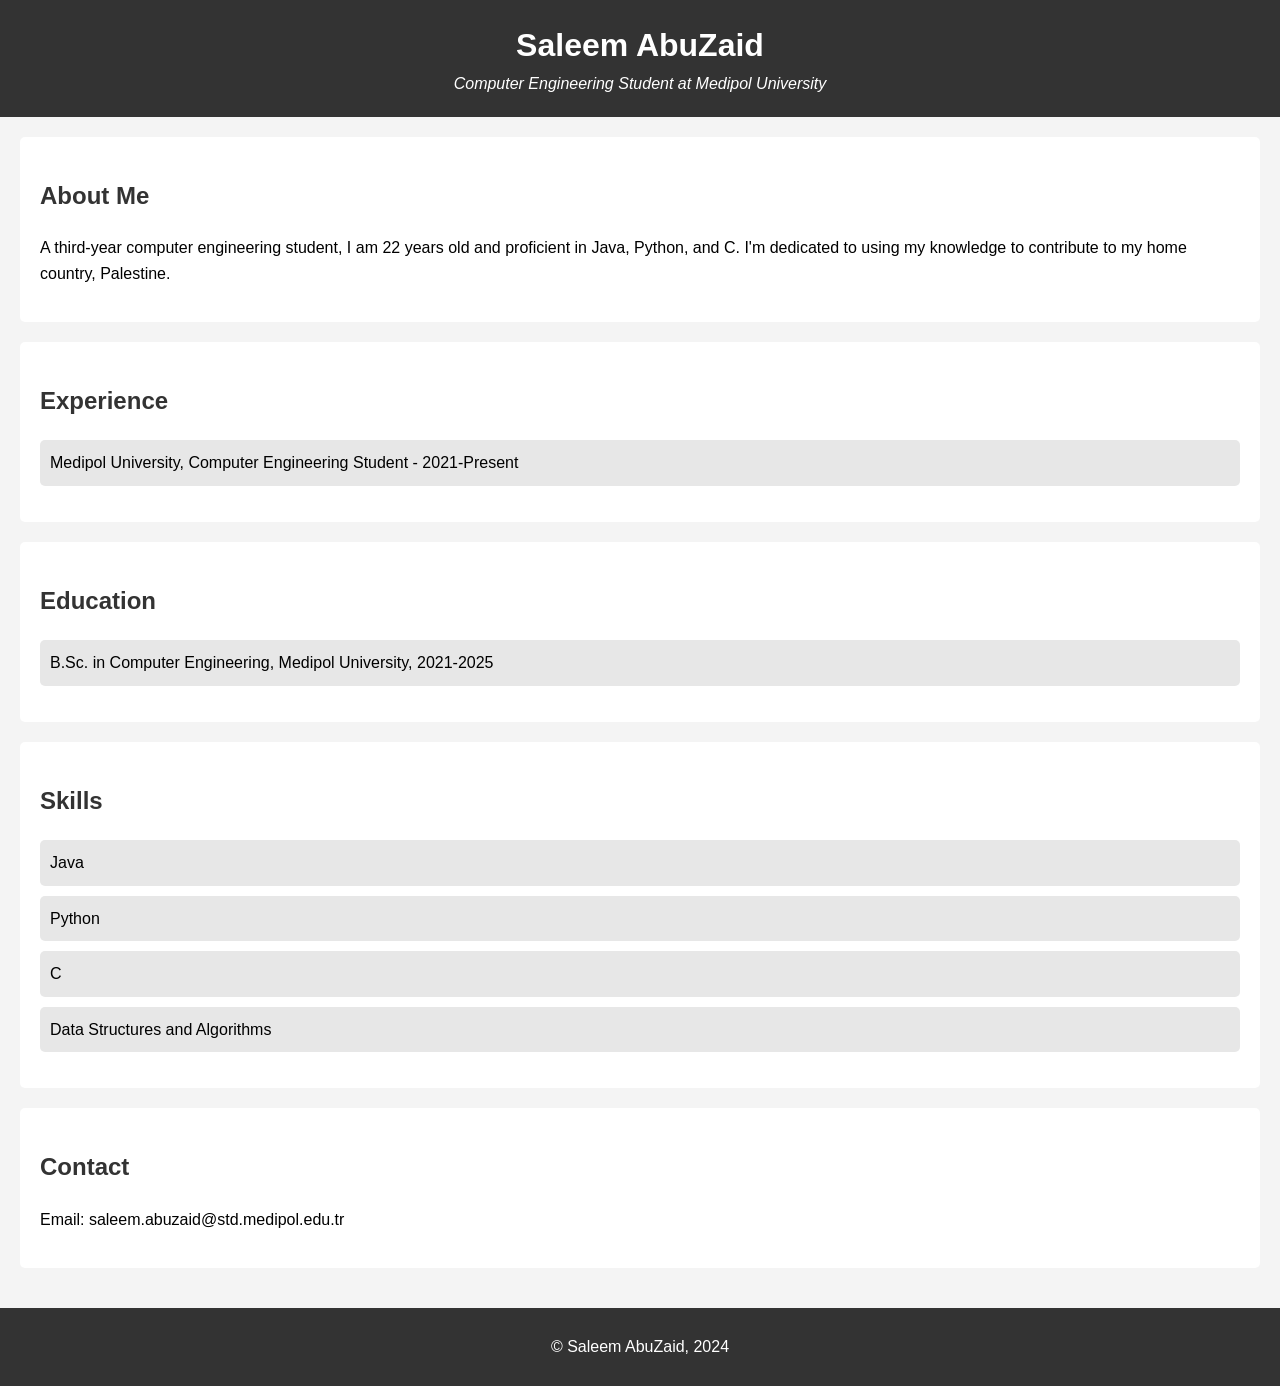
==== index.html @ 4d03ec81 "Rename SaleemAbuzaidCV.html to index.html" ====
<!DOCTYPE html>
<html lang="en">
<head>
    <meta charset="UTF-8">
    <meta name="viewport" content="width=device-width, initial-scale=1.0">
    <title>Saleem AbuZaid - CV</title>
    <link rel="stylesheet" href="style.css">
</head>
<body>
<header>
    <h1>Saleem AbuZaid</h1>
    <p>Computer Engineering Student at Medipol University</p>
</header>
<main>
    <section id="about-me">
        <h2>About Me</h2>
        <p>A third-year computer engineering student, I am 22 years old and proficient in Java, Python, and C. I'm dedicated to using my knowledge to contribute to my home country, Palestine.</p>
    </section>
    <section id="experience">
        <h2>Experience</h2>
        <ul>
            <li>Medipol University, Computer Engineering Student - 2021-Present</li>
            <!-- Add more list items as needed -->
        </ul>
    </section>
    <section id="education">
        <h2>Education</h2>
        <ul>
            <li>B.Sc. in Computer Engineering, Medipol University, 2021-2025</li>
            <!-- Add more list items as needed -->
        </ul>
    </section>
    <section id="skills">
        <h2>Skills</h2>
        <ul>
            <li>Java</li>
            <li>Python</li>
            <li>C</li>
            <li>Data Structures and Algorithms</li>
            <!-- Add more skills as needed -->
        </ul>
    </section>
    <section id="contact">
        <h2>Contact</h2>
        <p>Email: saleem.abuzaid@std.medipol.edu.tr</p>
        <!-- Add more contact details as needed -->
    </section>
</main>
<footer>
    <p>© Saleem AbuZaid, 2024</p>
</footer>
</body>
</html>
---- style.css ----
/* style.css */
body {
    font-family: 'Arial', sans-serif;
    line-height: 1.6;
    margin: 0;
    padding: 0;
    background-color: #f4f4f4;
}

header {
    background: #333;
    color: #ffffff;
    padding: 20px 0;
    text-align: center;
}

header h1 {
    margin: 0;
}

header p {
    margin: 0;
    font-style: italic;
}

main {
    padding: 20px;
}

section {
    margin-bottom: 20px;
    padding: 20px;
    background: #ffffff;
    border-radius: 5px;
}

section h2 {
    color: #333333;
}

ul {
    list-style: none;
    padding: 0;
}

ul li {
    background: #e7e7e7;
    margin-bottom: 10px;
    padding: 10px;
    border-radius: 5px;
}

footer {
    text-align: center;
    padding: 10px 0;
    background: #333;
    color: #ffffff;
}
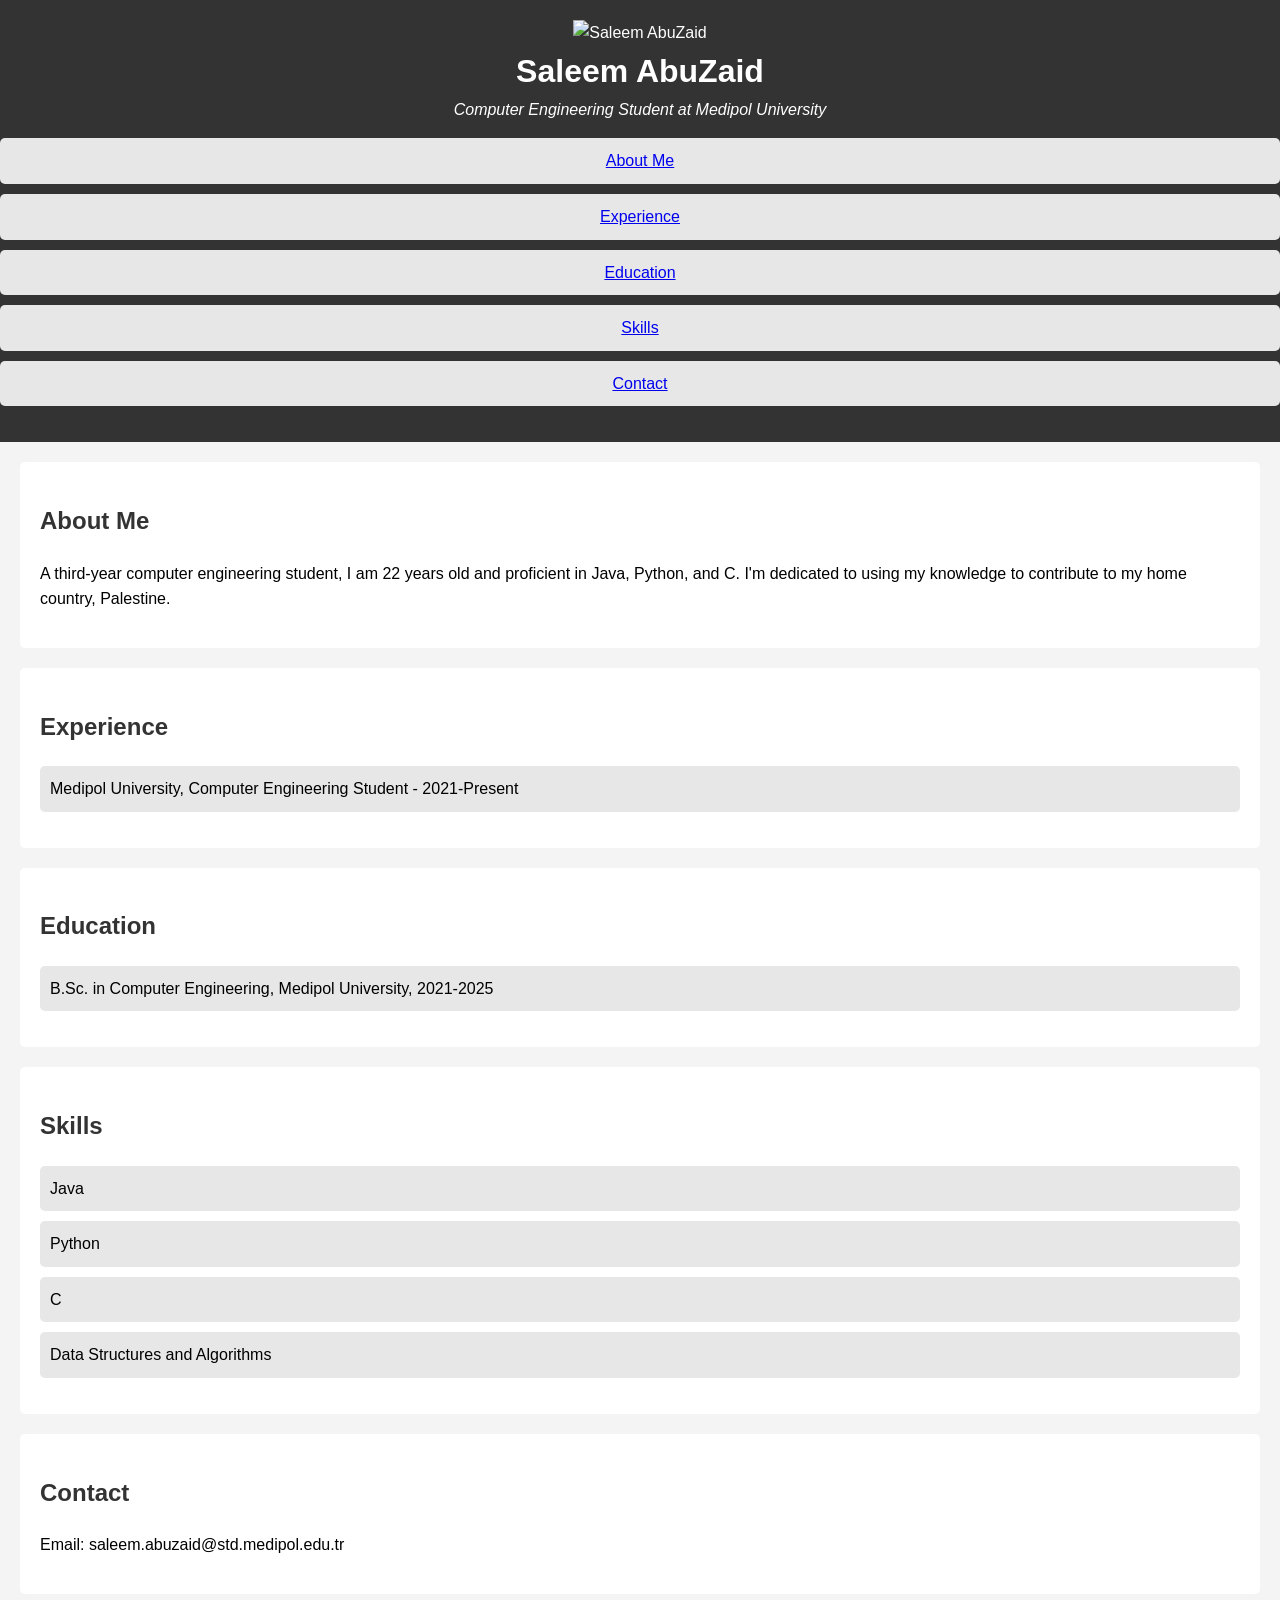
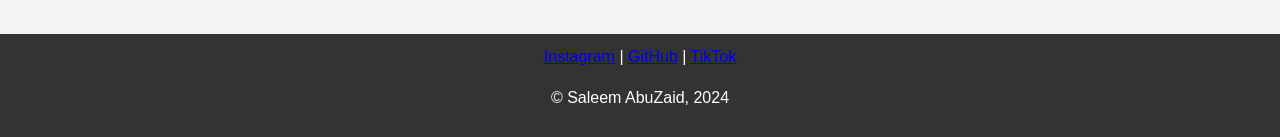
==== commit 5368a1d1: "Update index.html" ====
--- a/index.html
+++ b/index.html
@@ -8,8 +8,18 @@
 </head>
 <body>
 <header>
+    <img src="Saleem.jpg" alt="Saleem AbuZaid" id="profile-pic">
     <h1>Saleem AbuZaid</h1>
     <p>Computer Engineering Student at Medipol University</p>
+    <nav id="navbar">
+        <ul>
+            <li><a href="#about-me">About Me</a></li>
+            <li><a href="#experience">Experience</a></li>
+            <li><a href="#education">Education</a></li>
+            <li><a href="#skills">Skills</a></li>
+            <li><a href="#contact">Contact</a></li>
+        </ul>
+    </nav>
 </header>
 <main>
     <section id="about-me">
@@ -47,7 +57,13 @@
     </section>
 </main>
 <footer>
+    <div id="social-media">
+        <a href="https://instagram.com/selim__abuzaid" target="_blank">Instagram</a> |
+        <a href="https://github.com/SaleemAbuZaid" target="_blank">GitHub</a> |
+        <a href="https://tiktok.com/@selimabuzaid" target="_blank">TikTok</a>
+    </div>
     <p>© Saleem AbuZaid, 2024</p>
 </footer>
 </body>
 </html>
+
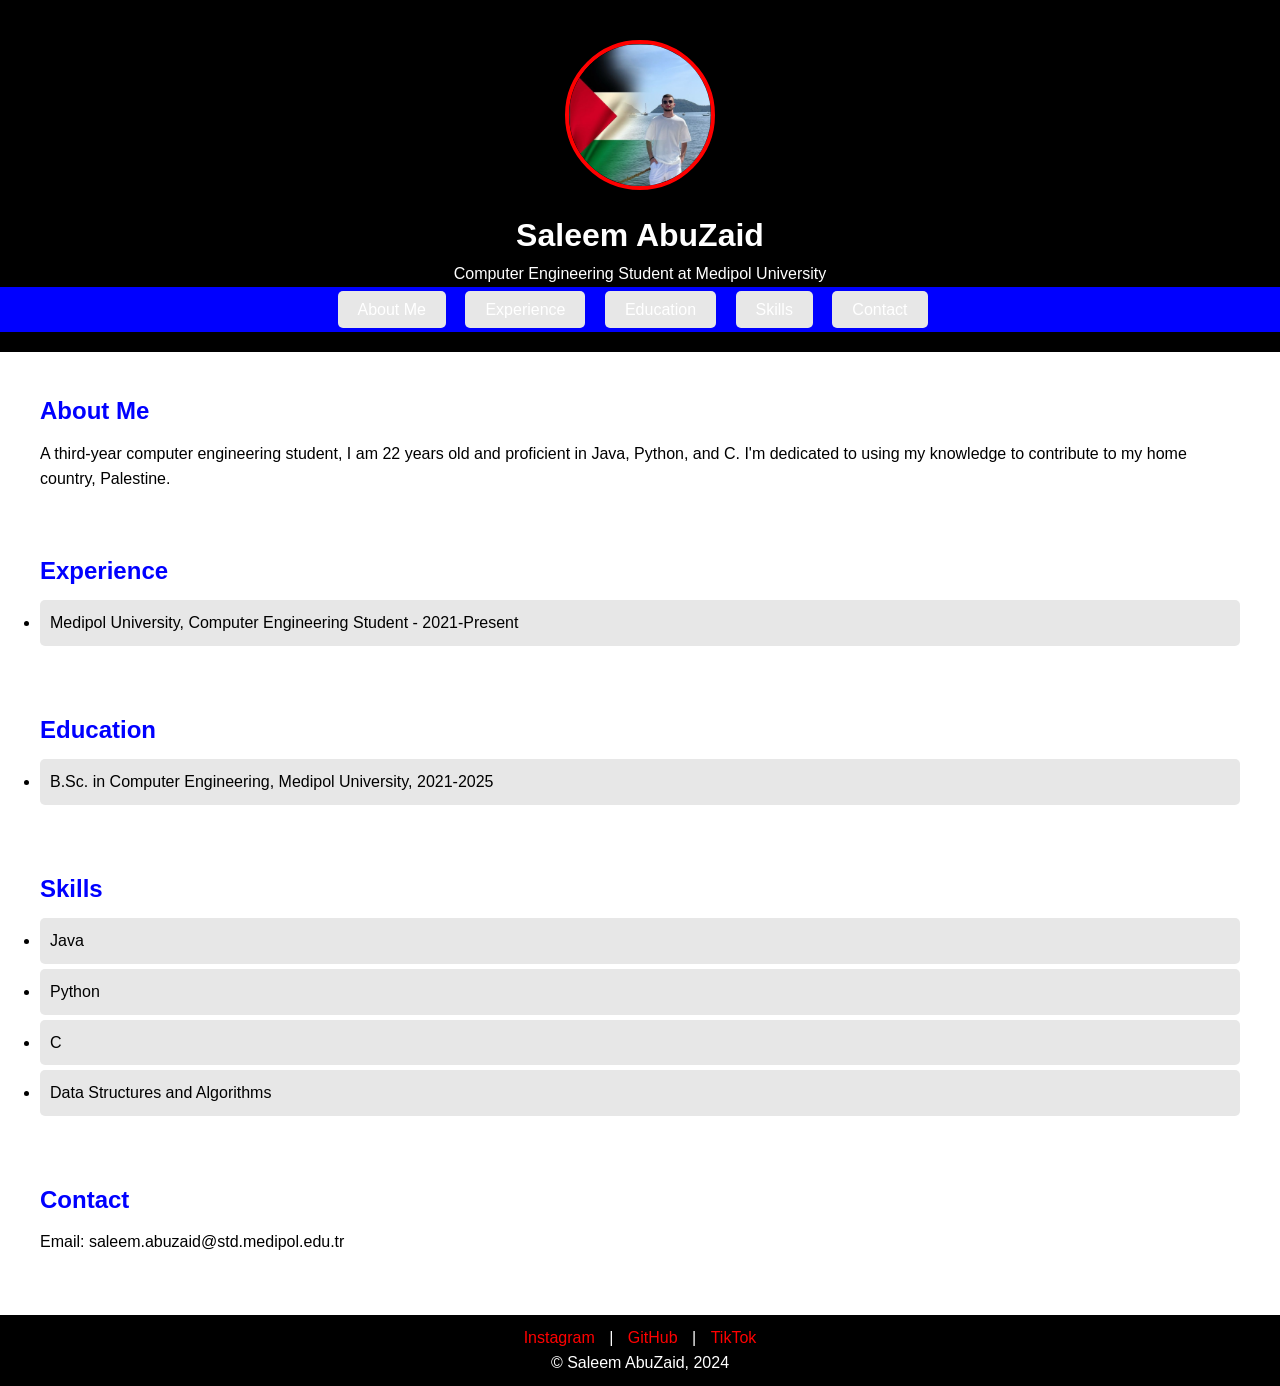
==== commit 64097a3b: "Update index.html" ====
--- a/index.html
+++ b/index.html
@@ -8,9 +8,11 @@
 </head>
 <body>
 <header>
-    <img src="Saleem.jpg" alt="Saleem AbuZaid" id="profile-pic">
-    <h1>Saleem AbuZaid</h1>
-    <p>Computer Engineering Student at Medipol University</p>
+    <div id="profile">
+        <img src="Saleem .jpg" alt="Saleem AbuZaid" id="profile-pic">
+        <h1>Saleem AbuZaid</h1>
+        <p>Computer Engineering Student at Medipol University</p>
+    </div>
     <nav id="navbar">
         <ul>
             <li><a href="#about-me">About Me</a></li>
@@ -30,14 +32,12 @@
         <h2>Experience</h2>
         <ul>
             <li>Medipol University, Computer Engineering Student - 2021-Present</li>
-            <!-- Add more list items as needed -->
         </ul>
     </section>
     <section id="education">
         <h2>Education</h2>
         <ul>
             <li>B.Sc. in Computer Engineering, Medipol University, 2021-2025</li>
-            <!-- Add more list items as needed -->
         </ul>
     </section>
     <section id="skills">
@@ -47,13 +47,11 @@
             <li>Python</li>
             <li>C</li>
             <li>Data Structures and Algorithms</li>
-            <!-- Add more skills as needed -->
         </ul>
     </section>
     <section id="contact">
         <h2>Contact</h2>
         <p>Email: saleem.abuzaid@std.medipol.edu.tr</p>
-        <!-- Add more contact details as needed -->
     </section>
 </main>
 <footer>
@@ -66,4 +64,3 @@
 </footer>
 </body>
 </html>
-
--- a/style.css
+++ b/style.css
@@ -1,58 +1,114 @@
-/* style.css */
+/* Reset some default styles */
+body, h1, h2, ul, p {
+    margin: 0;
+    padding: 0;
+}
+
+/* Apply a universal box-sizing rule */
+*, *:before, *:after {
+    box-sizing: border-box;
+}
+
 body {
     font-family: 'Arial', sans-serif;
     line-height: 1.6;
-    margin: 0;
-    padding: 0;
-    background-color: #f4f4f4;
+    background-color: cyan; /* Light cyan background */
 }
 
 header {
-    background: #333;
-    color: #ffffff;
+    background-color: black; /* Black header background */
+    color: white; /* White text for contrast */
     padding: 20px 0;
     text-align: center;
 }
 
-header h1 {
-    margin: 0;
+#profile-pic {
+    width: 150px; /* Adjust the size as necessary */
+    height: 150px;
+    border-radius: 50%; /* Circular profile picture */
+    border: 4px solid red; /* Red border around the profile picture */
+    display: block;
+    margin: 20px auto; /* Center the profile picture */
 }
 
-header p {
-    margin: 0;
-    font-style: italic;
+nav#navbar {
+    background-color: blue; /* Blue navbar background */
+    color: white;
+    padding: 10px;
+    text-align: center;
+}
+
+nav#navbar ul {
+    list-style: none;
+}
+
+nav#navbar ul li {
+    display: inline;
+    margin-right: 15px;
+}
+
+nav#navbar ul li a {
+    color: white;
+    text-decoration: none;
+    padding: 5px 10px;
+}
+
+nav#navbar ul li a:hover {
+    background-color: red; /* Red background on hover */
+    border-radius: 5px;
 }
 
 main {
     padding: 20px;
+    background-color: white; /* White background for the main content */
 }
 
 section {
     margin-bottom: 20px;
     padding: 20px;
-    background: #ffffff;
-    border-radius: 5px;
 }
 
 section h2 {
-    color: #333333;
-}
-
-ul {
-    list-style: none;
-    padding: 0;
+    color: blue; /* Blue color for section titles */
+    margin-bottom: 10px;
 }
 
 ul li {
-    background: #e7e7e7;
-    margin-bottom: 10px;
+    background-color: #e7e7e7; /* Light grey for list items */
     padding: 10px;
     border-radius: 5px;
+    margin-bottom: 5px;
 }
 
 footer {
+    background-color: black; /* Black footer background */
+    color: white;
     text-align: center;
     padding: 10px 0;
-    background: #333;
-    color: #ffffff;
+    position: relative;
+    bottom: 0;
+    width: 100%;
 }
+
+#social-media a {
+    color: red; /* Red color for social media links */
+    text-decoration: none;
+    padding: 0 10px;
+}
+
+#social-media a:hover {
+    text-decoration: underline;
+}
+
+/* You might want to add media queries for responsive design */
+@media screen and (max-width: 768px) {
+    nav#navbar ul li {
+        display: block;
+        margin-bottom: 5px;
+    }
+
+    nav#navbar ul li a {
+        display: block;
+    }
+}
+
